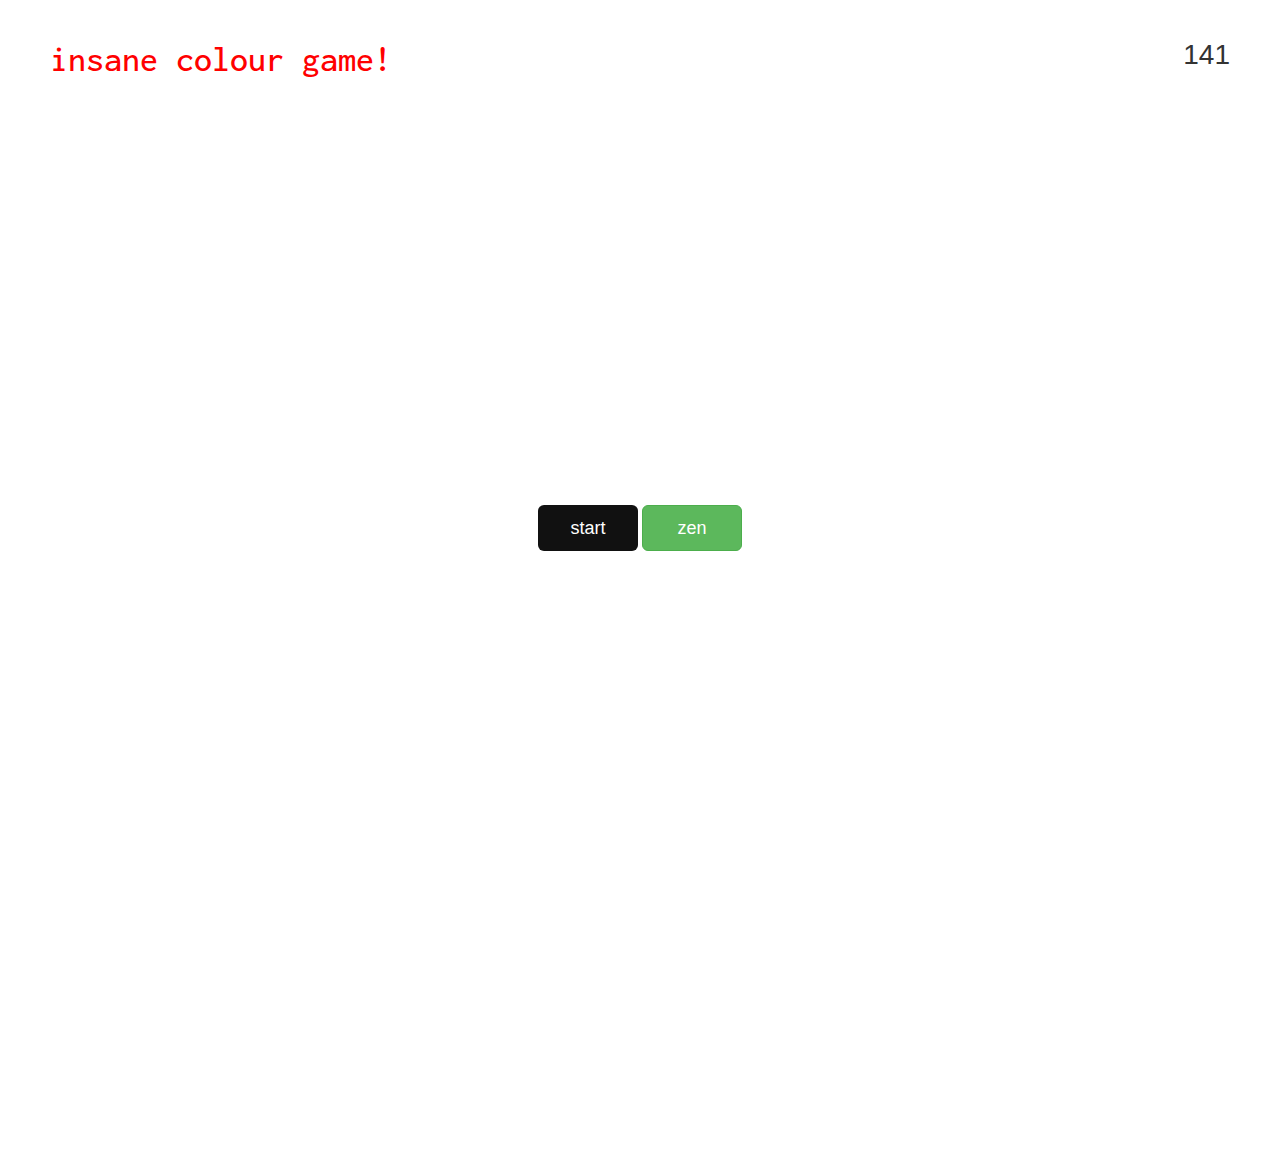
==== guessing.html @ 8ecc5bc9 "added start screen and such" ====
<head>
<title>
AwesomeColourGame
</title>
<script src="https://ajax.googleapis.com/ajax/libs/jquery/3.4.1/jquery.min.js"></script>
<script src="game.js"></script>
<link href="https://fonts.googleapis.com/css?family=Inconsolata&display=swap" rel="stylesheet">
<link rel="stylesheet" href="https://maxcdn.bootstrapcdn.com/bootstrap/3.4.1/css/bootstrap.min.css">
<link rel="stylesheet" type="text/css" href="style.css">
<meta name="viewport" content="width=device-width, initial-scale=1.0">

</head>
<body>
    <div class="h1container">
        <h1>
        insane colour game!
        </h1>
    </div>
    <div class = "timercontainer">
            <h3 id="timer">141
        </h3>
    </div>
    <br>
    <br>
    <br>
    <br>
    <br>
    <br> 
    <svg viewBox="0 0 500 500"  style="display: none">
            <path id="curve" d="M73.2,148.6c4-6.1,65.5-96.8,178.6-95.6c111.3,1.2,170.8,90.3,175.1,97" />
            <text class="rainbow"  width="100%">
                <textPath  xlink:href="#curve">
                    CONGRATULATIONS!!! 
                </textPath>
            </text>
        </svg>
    <div class="formcontainer">
        <form id="colorForm">
            <input type="text">
        </form>
           <p id="endgame">
        </p>
        
        <div class = "usedcolors">
        </div>
        <!--- <p id="count">
        correct: 0
        </p> -->
        <div>
            <button type="button" class="btn btn-secondary btn-lg" id="start">
            start
            </button>
            <button type="button" class="btn btn-success btn-lg" id="zen">
            zen
            </button>  
             <div id="zenendgame" style="display: block">
        </div>      
        </div>
      

    </div>
</body>
---- style.css ----
body{
    padding: 10px 20px;
    height: 100vh;
}

.h1container{
    display: block;
    position: absolute;
    left: 50px;
    top: 20px;
    font-family: 'Inconsolata', monospace;

}

.timercontainer {
    display: block;
    position: absolute;
    right: 50px;
    top: 20px;
}
#timer {
    font-size: 2em;
}

.formcontainer {
    height: 80vh;
    width: 60%;
    margin: 35vh auto;
    display: flex;
    flex-direction: column;
    align-items: center;
    align-content: center;
    text-align: center;
}

#colorForm {
    width: 100%;
    visibility: hidden;
}

input[type="text"] {
    width: 70%;
    font-size: 1.5em;
    border-radius: 8px;
    box-shadow: none;

}

#start{
    background-color: #111;
    color: white;
}

.btn{
    width: 100px;
    clear: both;
    margin: auto;
}

#endgame { 
    font-size: 2em;
}

.usedColorP {
    font-size: 1.6em;
}

svg{
    margin-bottom: -100%;
}

path {
    fill: transparent;
}


text{
    font-size: 37;
    background-image: linear-gradient(to left, violet, indigo, blue, green, yellow, orange, red);   -webkit-background-clip: text;
    fill:white;
}

.rainbow {
  
    /* Font options */
   font-family: 'Pacifico', cursive;
   text-shadow: 2px 2px 4px #000000;
   
    /* Chrome, Safari, Opera */
   -webkit-animation: rainbow 5s infinite; 
   
   /* Internet Explorer */
   -ms-animation: rainbow 5s infinite;
   
   /* Standar Syntax */
   animation: rainbow 5s infinite; 
 }
 
 /* Chrome, Safari, Opera */
 @-webkit-keyframes rainbow{
   0%{fill: orange;}	
   10%{fill: purple;}	
     20%{fill: red;}
   30%{fill: CadetBlue;}
     40%{fill: yellow;}
   50%{fill: coral;}
     60%{fill: green;}
   70%{fill: cyan;}
   80%{fill: DeepPink;}
   90%{fill: DodgerBlue;}
     100%{fill: orange;}
 }
 
 /* Internet Explorer */
 @-ms-keyframes rainbow{
    0%{fill: orange;}	
   10%{fill: purple;}	
     20%{fill: red;}
   30%{fill: CadetBlue;}
     40%{fill: yellow;}
   50%{fill: coral;}
     60%{fill: green;}
   70%{fill: cyan;}
   80%{fill: DeepPink;}
   90%{fill: DodgerBlue;}
     100%{fill: orange;}
 }
 
 /* Standar Syntax */
 @keyframes rainbow{
     0%{fill: orange;}	
   10%{fill: purple;}	
     20%{fill: red;}
   30%{fill: CadetBlue;}
     40%{fill: yellow;}
   50%{fill: coral;}
     60%{fill: green;}
   70%{fill: cyan;}
   80%{fill: DeepPink;}
   90%{fill: DodgerBlue;}
     100%{fill: orange;}
 }








.columnwrapper {
    display: flex;
    flex-direction: row;
    width: 100%;
}

.columndiv {
    padding: 20px 60px;
    text-align: justify;
}

.credits {
    position: absolute;
    bottom: 20px;
}






@media only screen and (max-width: 600px) {

    .formcontainer{
        width: 100%;
    }
    .input[type="text"] {
        width: 100%;
    }
    .timercontainer { 
        top: 80px;
    }
    .columnwrapper {
        flex-direction: column;
    }
    .credits {
        position: relative;
        margin-top: 20px;
    }

}
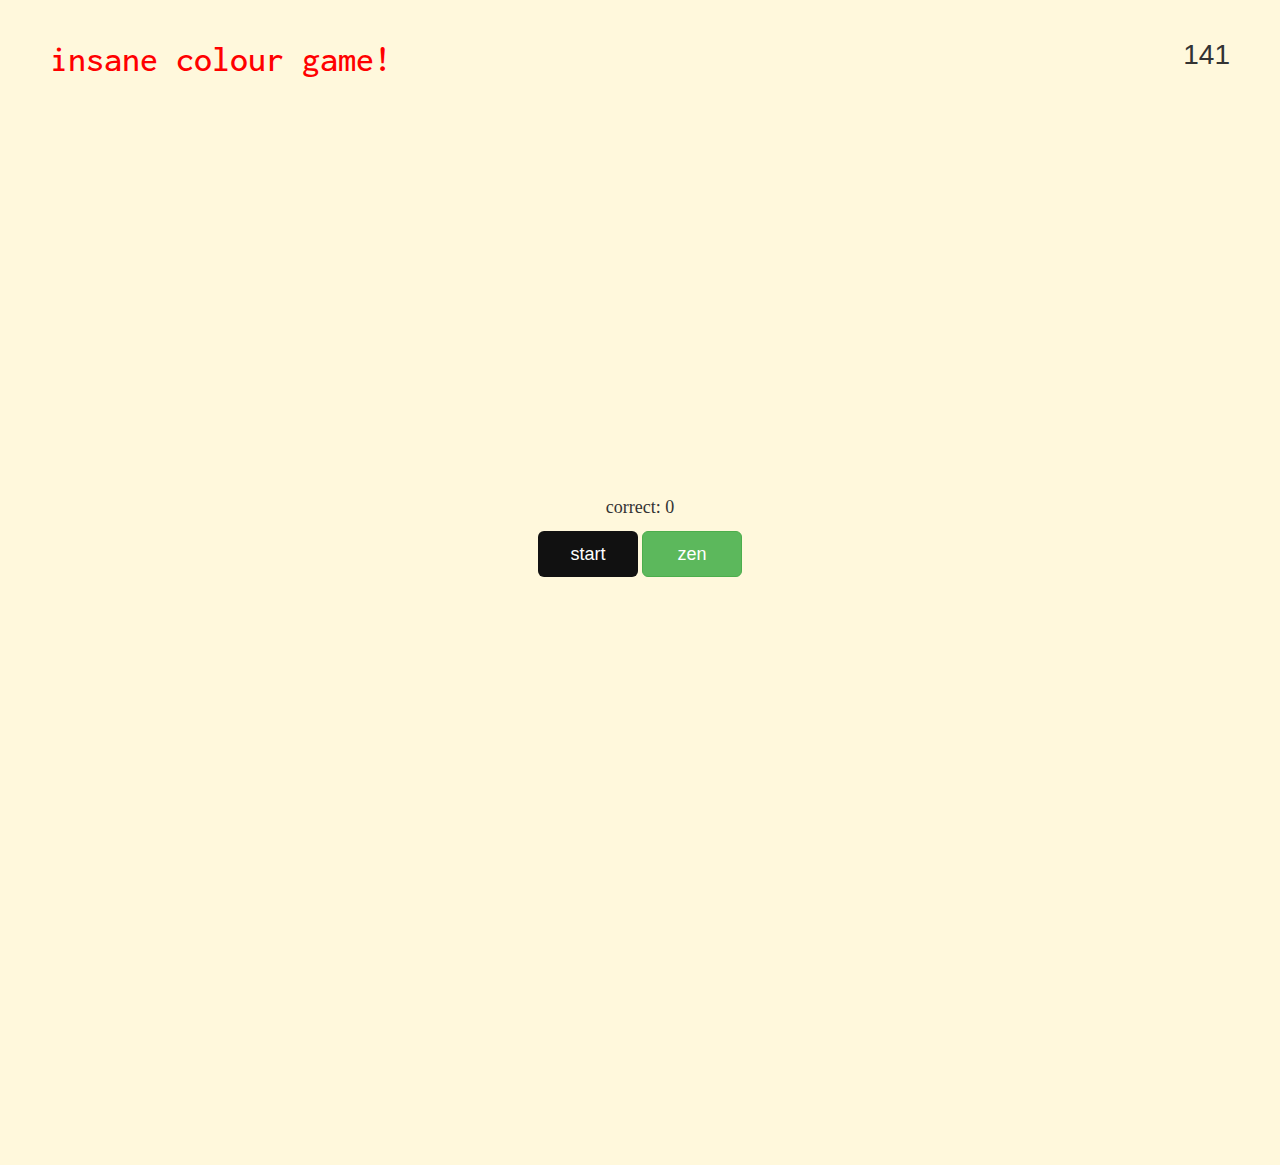
==== commit dee0857d: "adds leaderboard elements and styling" ====
--- a/guessing.html
+++ b/guessing.html
@@ -11,8 +11,8 @@
 
 </head>
 <body>
-    <div class="h1container">
-        <h1>
+    <div class="h1container" href>
+        <h1 onclick="location.href='index.html';">
         insane colour game!
         </h1>
     </div>
@@ -38,14 +38,13 @@
         <form id="colorForm">
             <input type="text">
         </form>
-           <p id="endgame">
-        </p>
+ 
         
         <div class = "usedcolors">
         </div>
-        <!--- <p id="count">
+         <p id="count">
         correct: 0
-        </p> -->
+        </p> 
         <div>
             <button type="button" class="btn btn-secondary btn-lg" id="start">
             start
@@ -56,6 +55,34 @@
              <div id="zenendgame" style="display: block">
         </div>      
         </div>
+        <div class = "leaderboard">
+        <p id="endgame">
+        </p>
+        <p>Enter name:</p>
+        <form id = "inputname">
+        <input type="text" name="inputname">
+        <input type="submit" class="btn">
+        </form>
+        <h1>leaderboard<h1>
+        <nav>
+            <ul id = "list">
+                <li></li>
+                <li></li>                
+                <li></li> 
+                <li></li> 
+                <li></li> 
+                <li></li>                
+                <li></li> 
+                <li></li> 
+                <li></li> 
+                <li></li> 
+                <li></li> 
+                <li></li> 
+                <li></li> 
+                <li></li> 
+            </ul>
+        </nav>
+        </div>
       
 
     </div>
--- a/style.css
+++ b/style.css
@@ -1,6 +1,36 @@
+.leaderboard{
+    border: 1px solid green ;
+    background-color: bisque;
+    border-radius: 25px;
+    margin: auto;
+    width: 50%;
+    padding: 40px;
+    display: none;
+}
+
+nav ul{
+    height:200px; 
+    width:100%;
+    overflow:hidden; 
+    overflow-y:scroll;
+    list-style-type: upper-roman;
+    display: none;
+}
+
+p {
+    font-family: calibri;
+    font-size: large;
+}
+
+.tutorial {
+    margin-left: 35px;
+}
+
 body{
     padding: 10px 20px;
     height: 100vh;
+    background-color: cornsilk;
+    box-sizing: border-box;
 }
 
 .h1container{
@@ -9,6 +39,7 @@
     left: 50px;
     top: 20px;
     font-family: 'Inconsolata', monospace;
+    color: red;
 
 }
 
@@ -155,7 +186,7 @@
 }
 
 .columndiv {
-    padding: 20px 60px;
+    padding: 30px 160px 30px 40px;
     text-align: justify;
 }
 
@@ -165,6 +196,17 @@
 }
 
 
+#square{
+    width: 80%;
+    max-width:400px;
+    height:200px;
+    margin: 20px auto;
+    border-radius: 3px;
+}
+
+.formcontainer.lessmargin {
+    margin-top: 16vh;
+}
 
 
 
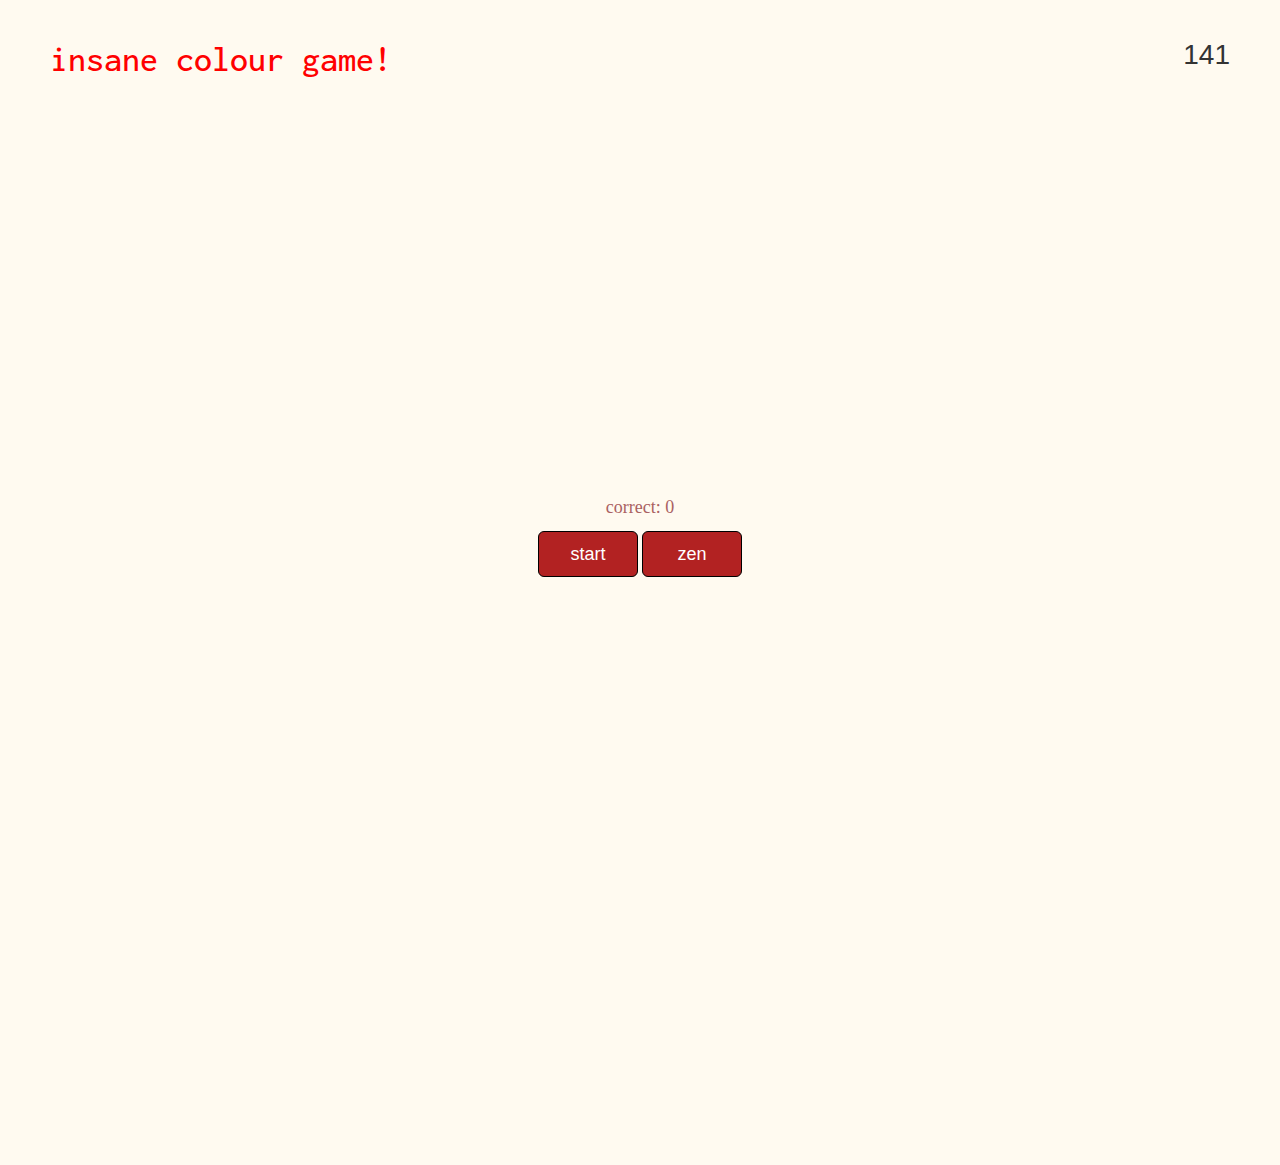
==== commit 4885fed8: "changed the colours to match" ====
--- a/guessing.html
+++ b/guessing.html
@@ -3,6 +3,7 @@
 AwesomeColourGame
 </title>
 <script src="https://ajax.googleapis.com/ajax/libs/jquery/3.4.1/jquery.min.js"></script>
+<script src="leaderboard.js"></script>
 <script src="game.js"></script>
 <link href="https://fonts.googleapis.com/css?family=Inconsolata&display=swap" rel="stylesheet">
 <link rel="stylesheet" href="https://maxcdn.bootstrapcdn.com/bootstrap/3.4.1/css/bootstrap.min.css">
@@ -11,6 +12,9 @@
 
 </head>
 <body>
+    
+
+  
     <div class="h1container" href>
         <h1 onclick="location.href='index.html';">
         insane colour game!
@@ -38,24 +42,8 @@
         <form id="colorForm">
             <input type="text">
         </form>
- 
-        
-        <div class = "usedcolors">
-        </div>
-         <p id="count">
-        correct: 0
-        </p> 
-        <div>
-            <button type="button" class="btn btn-secondary btn-lg" id="start">
-            start
-            </button>
-            <button type="button" class="btn btn-success btn-lg" id="zen">
-            zen
-            </button>  
-             <div id="zenendgame" style="display: block">
-        </div>      
-        </div>
-        <div class = "leaderboard">
+    
+    <div class = "leaderboard">
         <p id="endgame">
         </p>
         <p>Enter name:</p>
@@ -66,24 +54,28 @@
         <h1>leaderboard<h1>
         <nav>
             <ul id = "list">
-                <li></li>
-                <li></li>                
-                <li></li> 
-                <li></li> 
-                <li></li> 
-                <li></li>                
-                <li></li> 
-                <li></li> 
-                <li></li> 
-                <li></li> 
-                <li></li> 
-                <li></li> 
-                <li></li> 
-                <li></li> 
+
             </ul>
         </nav>
         </div>
-      
-
+        
+    
+ 
+        
+        <div class = "usedcolors">
+        </div>
+         <p id="count">
+        correct: 0
+        </p> 
+        <div>
+            <button type="button" class="btn btn-success btn-lg" id="start">
+            start
+            </button>
+            <button type="button" class="btn btn-success btn-lg" id="zen">
+            zen
+            </button>  
+             <div id="zenendgame" style="display: block">
+        </div>      
+        </div>
     </div>
 </body>
--- a/style.css
+++ b/style.css
@@ -1,3 +1,4 @@
+
 .leaderboard{
     border: 1px solid green ;
     background-color: bisque;
@@ -8,6 +9,10 @@
     display: none;
 }
 
+h1{
+    color: firebrick;
+}
+
 nav ul{
     height:200px; 
     width:100%;
@@ -20,6 +25,7 @@
 p {
     font-family: calibri;
     font-size: large;
+    color: rgb(170, 97, 97);
 }
 
 .tutorial {
@@ -29,7 +35,7 @@
 body{
     padding: 10px 20px;
     height: 100vh;
-    background-color: cornsilk;
+    background-color: floralwhite;
     box-sizing: border-box;
 }
 
@@ -78,7 +84,6 @@
 }
 
 #start{
-    background-color: #111;
     color: white;
 }
 
@@ -86,6 +91,8 @@
     width: 100px;
     clear: both;
     margin: auto;
+    background-color: firebrick;
+    border-color: #000000;
 }
 
 #endgame { 
@@ -229,5 +236,16 @@
         position: relative;
         margin-top: 20px;
     }
+    .columndiv {
+        padding: 30px 40px;
+    }
+    .leaderboard{
+        border: 1px solid green ;
+        background-color: bisque;
+        border-radius: 25px;
+        margin: auto;
+        width: 50%;
+        padding: 1px;
+    }
 
 }